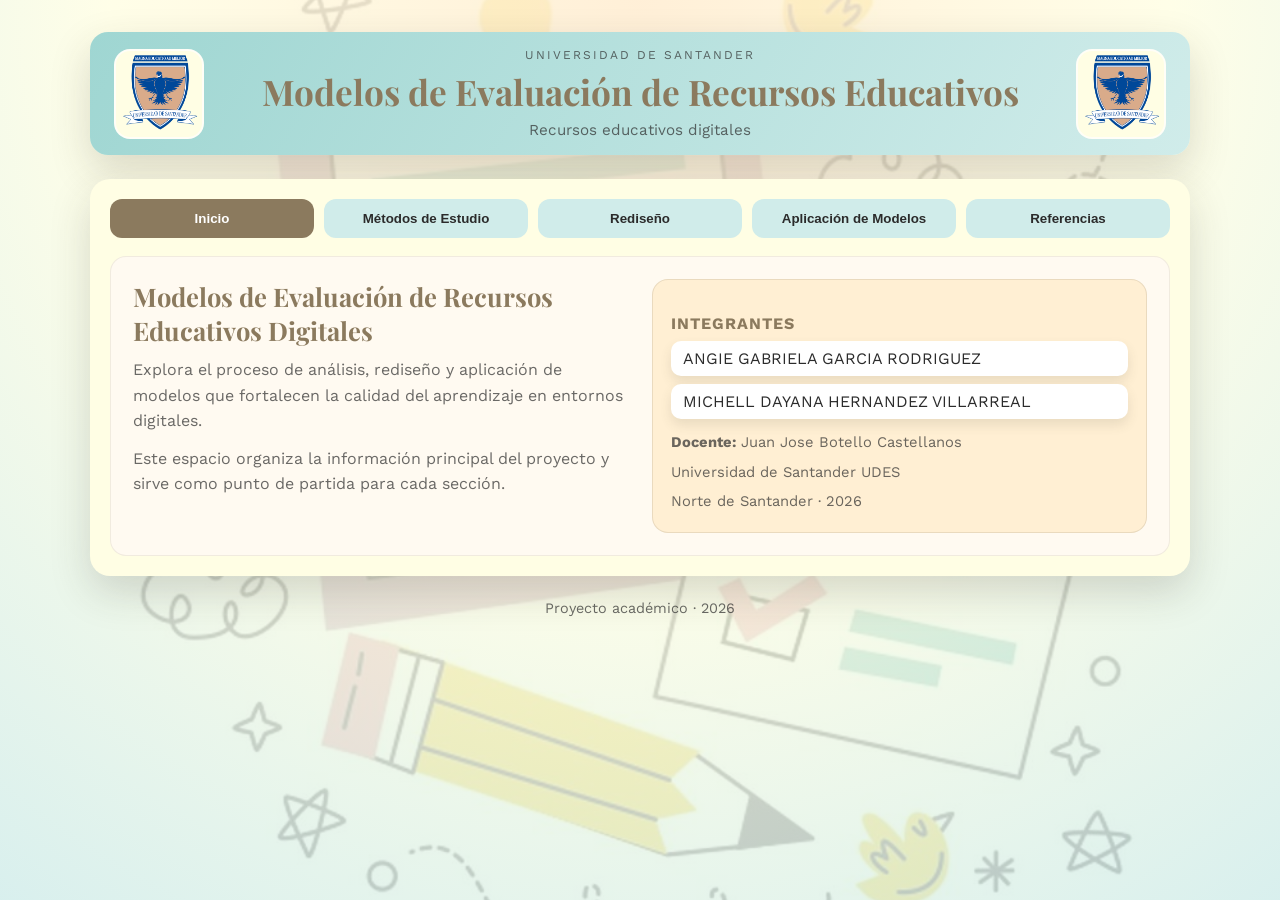
==== index.html @ fd781fe5 "Refactor code structure for improved readability and maintainability" ====
<!DOCTYPE html>
<html lang="es">

<head>
    <meta charset="UTF-8">
    <meta name="viewport" content="width=device-width, initial-scale=1.0">
    <title>Modelos de Evaluación</title>
    <link rel="stylesheet" href="css/style.css">
</head>

<body>
    <div class="page">
        <header class="topbar">
            <img class="logo" src="assets/escudo-udes.png" alt="Logo UDES Izquierda">
            <div class="title-wrap">
                <p class="eyebrow">Universidad de Santander</p>
                <h1>Modelos de Evaluación de Recursos Educativos</h1>
                <p class="subtitle">Recursos educativos digitales</p>
            </div>
            <img class="logo" src="assets/escudo-udes.png" alt="Logo UDES Derecha">
        </header>

        <main class="card">
            <section class="tab-group" data-tabs>
                <div class="tab-buttons" role="tablist" aria-label="Secciones principales">
                    <button class="tab-button is-active" type="button" data-tab="inicio" role="tab" aria-selected="true"
                        aria-controls="panel-inicio">Inicio</button>
                    <button class="tab-button" type="button" data-tab="metodos" role="tab" aria-selected="false"
                        aria-controls="panel-metodos">Métodos de Estudio</button>
                    <button class="tab-button" type="button" data-tab="rediseno" role="tab" aria-selected="false"
                        aria-controls="panel-rediseno">Rediseño</button>
                    <button class="tab-button" type="button" data-tab="aplicacion" role="tab" aria-selected="false"
                        aria-controls="panel-aplicacion">Aplicación de Modelos</button>
                    <button class="tab-button" type="button" data-tab="referencias" role="tab" aria-selected="false"
                        aria-controls="panel-referencias">Referencias</button>
                </div>

                <div class="tab-panels">
                    <section id="panel-inicio" class="tab-panel is-active" data-tab-panel="inicio" role="tabpanel">
                        <div class="hero">
                            <div class="hero-text">
                                <h2>Modelos de Evaluación de Recursos Educativos Digitales</h2>
                                <p class="lead">Explora el proceso de análisis, rediseño y aplicación de modelos que
                                    fortalecen la calidad del aprendizaje en entornos digitales.</p>
                                <p>Este espacio organiza la información principal del proyecto y sirve como punto de
                                    partida para cada sección.</p>
                            </div>
                            <div class="hero-card">
                                <h3>Integrantes</h3>
                                <ul class="list">
                                    <li>ANGIE GABRIELA GARCIA RODRIGUEZ</li>
                                    <li>MICHELL DAYANA HERNANDEZ VILLARREAL</li>
                                </ul>
                                <div class="meta">
                                    <p><strong>Docente:</strong> Juan Jose Botello Castellanos</p>
                                    <p>Universidad de Santander UDES</p>
                                    <p>Norte de Santander · 2026</p>
                                </div>
                            </div>
                        </div>
                    </section>

                    <section id="panel-metodos" class="tab-panel" data-tab-panel="metodos" role="tabpanel">
                        <h2>Métodos de Estudio</h2>
                        <p class="lead">Selecciona la sección para revisar modelos o los recursos educativos digitales.
                        </p>
                        <div class="tab-group" data-tabs>
                            <div class="tab-select-wrap">
                                <label class="tab-select-label" for="metodos-select">Selecciona una seccion</label>
                                <select id="metodos-select" class="tab-select" aria-label="Selecciona una seccion">
                                    <option value="seleccion-modelo" selected>Seleccionando modelo</option>
                                    <option value="red-digital">Recursos educativos digitales</option>
                                </select>
                            </div>
                            <div class="tab-panels">
                                <section id="panel-seleccion-modelo" class="tab-panel is-active"
                                    data-tab-panel="seleccion-modelo" role="tabpanel">
                                    <div class="tab-group subtle" data-tabs>
                                        <div class="tab-buttons" role="tablist" aria-label="Subsecciones de modelos">
                                            <button class="tab-button is-active" type="button" data-tab="lori"
                                                role="tab" aria-selected="true" aria-controls="panel-lori">LORI</button>
                                            <button class="tab-button" type="button" data-tab="otro" role="tab"
                                                aria-selected="false" aria-controls="panel-otro">CODA</button>
                                        </div>
                                        <div class="tab-panels">
                                            <section id="panel-lori" class="tab-panel is-active" data-tab-panel="lori"
                                                role="tabpanel">
                                                <h2>LORI</h2>
                                                <div class="info-block">
                                                    <p><strong>Título:</strong> LORI</p>
                                                    <p><strong>Descripción:</strong> Modelo de evaluación de Recursos
                                                        Educativos
                                                        Digitales desarrollado en 2002 por académicos de la Universidad
                                                        Simon
                                                        Fraser, orientado a valorar la calidad pedagógica y técnica de
                                                        los objetos
                                                        de aprendizaje. Permite analizar los RED desde una perspectiva
                                                        integral,
                                                        considerando su pertinencia educativa y funcionalidad.</p>
                                                    <h3>Criterios de evaluación</h3>
                                                    <ul class="criteria-list">
                                                        <li><strong>Calidad del contenido:</strong> La pertinencia,
                                                            exactitud,
                                                            claridad y actualización del contenido del recurso educativo
                                                            digital.</li>
                                                        <li><strong>Alineación con objetivos de aprendizaje:</strong> La
                                                            coherencia
                                                            entre el recurso, los objetivos de aprendizaje y los
                                                            contenidos curriculares.</li>
                                                        <li><strong>Retroalimentación:</strong> La presencia y calidad
                                                            de la
                                                            retroalimentación que ofrece el recurso al estudiante.</li>
                                                        <li><strong>Motivación:</strong> La capacidad del recurso para
                                                            despertar
                                                            interés, participación y compromiso del estudiante.</li>
                                                        <li><strong>Diseño y usabilidad:</strong> La facilidad de uso,
                                                            organización
                                                            visual y navegación del recurso.</li>
                                                        <li><strong>Usabilidad:</strong> La facilidad con la que el
                                                            usuario interactúa
                                                            con el recurso, navega y comprende su funcionamiento.</li>
                                                        <li><strong>Accesibilidad:</strong> El grado en que el recurso
                                                            permite el acceso
                                                            a estudiantes con diversas necesidades y contextos
                                                            tecnológicos.</li>
                                                        <li><strong>Reusabilidad:</strong> La posibilidad de reutilizar
                                                            el recurso en
                                                            distintos contextos educativos.</li>
                                                        <li><strong>Cumplimiento de estándares:</strong> El cumplimiento
                                                            de criterios
                                                            técnicos, pedagógicos y legales.</li>
                                                    </ul>
                                                    <p><strong>Escala de evaluación:</strong> Escala tipo Likert
                                                        ordinal,
                                                        generalmente de cinco niveles (1 a 5), utilizada para valorar
                                                        cada criterio
                                                        de calidad del recurso educativo digital, que permite valorar
                                                        cada criterio
                                                        según el nivel de calidad percibido, desde muy bajo hasta
                                                        excelente. La escala
                                                        apoya el juicio cualitativo del evaluador sin constituir un
                                                        análisis estadístico.</p>
                                                    <p><strong>Metodología:</strong> Metodología cualitativa,
                                                        descriptiva y documental,
                                                        basada en la revisión sistemática del recurso educativo digital
                                                        a partir de
                                                        criterios previamente definidos. El análisis se realiza mediante
                                                        observación
                                                        directa del recurso, considerando dimensiones pedagógicas,
                                                        técnicas y
                                                        comunicativas.</p>
                                                    <p><strong>Instrumento de evaluación:</strong> Rúbrica o lista de
                                                        verificación
                                                        estructurada por criterios que se valora mediante una escala
                                                        tipo Likert y se
                                                        acompaña de descriptores que orientan el juicio del evaluador.
                                                    </p>
                                                </div>
                                                <button class="rubric-link" type="button"
                                                    data-modal-open="rubrica-lori-modal">Abrir rúbrica LORI</button>
                                            </section>
                                            <section id="panel-otro" class="tab-panel" data-tab-panel="otro"
                                                role="tabpanel">
                                                <h2>CODA</h2>
                                                <div class="info-block">
                                                    <p><strong>Título:</strong> CODA</p>
                                                    <p><strong>Descripción:</strong> Modelo de evaluación de la calidad
                                                        de Recursos Educativos Digitales que integra dimensiones
                                                        pedagógicas, técnicas, comunicativas y normativas, con el fin de
                                                        analizar de manera integral la adecuación del recurso para su
                                                        uso en contextos educativos.</p>
                                                    <h3>Criterios de evaluación</h3>
                                                    <p>Se estructuran en dimensiones que consideran contenidos, diseño
                                                        pedagógico, aspectos técnicos, comunicación, usabilidad,
                                                        accesibilidad y cumplimiento normativo, permitiendo un análisis
                                                        detallado del recurso en función de su calidad global.</p>
                                                    <p><strong>Escala de evaluación:</strong> Utiliza escalas de
                                                        valoración cualitativas y ordinales, que pueden adaptarse según
                                                        el contexto de evaluación, permitiendo clasificar el
                                                        cumplimiento de los criterios en niveles progresivos de calidad.
                                                    </p>
                                                    <p><strong>Metodología:</strong> Cualitativa y analítica, orientada
                                                        a la revisión estructurada del recurso educativo digital
                                                        mediante el análisis de dimensiones y subcriterios, con énfasis
                                                        en la coherencia entre el recurso, el contexto educativo y los
                                                        estándares de calidad.</p>
                                                    <p><strong>Instrumento de evaluación:</strong> Matriz o instrumento
                                                        de evaluación estructurado en dimensiones, criterios y
                                                        subcriterios, que permite registrar de forma organizada el nivel
                                                        de cumplimiento del recurso educativo digital.</p>
                                                    <div style="margin-top: 16px;">
                                                        <p><strong>Tipo de instrumento:</strong> Matriz de evaluación
                                                            cualitativa estructurada en dimensiones, criterios y
                                                            subcriterios.</p>
                                                        <p><strong>Propósito del instrumento:</strong> Analizar de
                                                            manera integral la calidad de un Recurso Educativo Digital
                                                            (RED) a partir de dimensiones pedagógicas, técnicas,
                                                            comunicativas y normativas, sin realizar aún su aplicación,
                                                            conforme a lo propuesto en el documento base del curso.</p>
                                                    </div>
                                                </div>
                                                <button class="rubric-link" type="button"
                                                    data-modal-open="rubrica-coda-modal">Abrir rúbrica CODA</button>
                                            </section>
                                        </div>
                                    </div>
                                </section>
                                <section id="panel-red-digital" class="tab-panel" data-tab-panel="red-digital"
                                    role="tabpanel">
                                    <h2>Recursos educativos digitales</h2>
                                    <p class="lead">A continuación, se presenta la evaluación de calidad de los Recursos
                                        Educativos Digitales (RED) "Proyecto, Y tú, qué haces por el medio" y "La
                                        contaminación medioambiental", realizada a partir de la aplicación de las
                                        plantillas de evaluación correspondientes a los modelos LORI y CODA.</p>
                                    <p>El proceso evaluativo se desarrolló con el propósito de analizar de manera
                                        integral la calidad pedagógica, técnica y funcional de dichos recursos,
                                        considerando criterios específicos establecidos por cada modelo. Para ello, se
                                        examinaron aspectos fundamentales como el contenido, la coherencia didáctica, la
                                        portabilidad, la accesibilidad, la reusabilidad, la interoperabilidad, el
                                        diseño, la usabilidad y la capacidad de generar motivación y reflexión en los
                                        estudiantes.</p>
                                    <p>Esta evaluación no solo permite determinar el nivel de calidad de los RED
                                        analizados, sino también establecer recomendaciones orientadas a optimizar su
                                        implementación y favorecer procesos de enseñanza-aprendizaje más efectivos.</p>

                                    <h3 style="margin-top: 2rem;">Modelos de evaluación</h3>

                                    <div class="rubric-block" style="margin-top: 1.5rem;">
                                        <div style="text-align: center; margin-bottom: 1.5rem;">
                                            <img src="assets/loraRed.png"
                                                alt="RED: Proyecto, Y tú, qué haces por el medio"
                                                style="width: 450px; height: 300px; object-fit: cover; border-radius: 8px;">
                                        </div>

                                        <div
                                            style="background: var(--ink-soft-bg, #f8f9fa); padding: 1.5rem; border-radius: 8px; border-left: 4px solid var(--color5);">
                                            <h4 style="margin-top: 0; color: var(--color5);">RED: Proyecto, Y tú, qué
                                                haces por el medio</h4>
                                            <p style="margin: 0.5rem 0;"><strong>Repositorio:</strong> procomún</p>
                                            <p style="margin: 0.5rem 0;"><strong>Plantilla de evaluación:</strong> LORI
                                            </p>
                                            <p style="margin: 0.5rem 0;"><strong>Autor de red:</strong> Paula Yagüe</p>
                                            <p style="margin: 0.5rem 0;"><strong>Link:</strong> <a
                                                    href="https://procomun.intef.es/gl/ode/view/es_2025101412_9190540"
                                                    target="_blank" rel="noopener noreferrer"
                                                    style="color: var(--color5); text-decoration: underline;">https://procomun.intef.es/gl/ode/view/es_2025101412_9190540</a>
                                            </p>

                                            <div style="text-align: center; margin-top: 1.5rem;">
                                                <button class="btn-primary" type="button"
                                                    data-modal-open="rubrica-lori-modal"
                                                    style="padding: 0.75rem 2rem; font-size: 1rem; cursor: pointer;">
                                                    📋 Abrir Rúbrica LORI
                                                </button>
                                            </div>
                                        </div>
                                    </div>

                                    <div class="rubric-block" style="margin-top: 2.5rem;">
                                        <div style="text-align: center; margin-bottom: 1.5rem;">
                                            <div style="text-align: center; margin-bottom: 1.5rem;">
                                                <img src="assets/codaRed.png"
                                                    alt="RED: Proyecto, Y tú, qué haces por el medio"
                                                    style="width: 450px; height: 300px; object-fit: cover; border-radius: 8px;">
                                            </div>
                                        </div>

                                        <div
                                            style="background: var(--ink-soft-bg, #f8f9fa); padding: 1.5rem; border-radius: 8px; border-left: 4px solid var(--color5);">
                                            <h4 style="margin-top: 0; color: var(--color5);">RED: Explorando los tipos
                                                de contaminación</h4>
                                            <p style="margin: 0.5rem 0;"><strong>Repositorio:</strong> procomún</p>
                                            <p style="margin: 0.5rem 0;"><strong>Plantilla de evaluación:</strong> CODA
                                            </p>
                                            <p style="margin: 0.5rem 0;"><strong>Autor de red:</strong> Pilar Jarrín</p>
                                            <p style="margin: 0.5rem 0;"><strong>Link:</strong> <a
                                                    href="https://procomun.intef.es/ode/view/es_2025040312_9151313"
                                                    target="_blank" rel="noopener noreferrer"
                                                    style="color: var(--color5); text-decoration: underline;">https://procomun.intef.es/ode/view/es_2025040312_9151313</a>
                                            </p>

                                            <div style="text-align: center; margin-top: 1.5rem;">
                                                <button class="btn-primary" type="button"
                                                    data-modal-open="rubrica-coda-modal"
                                                    style="padding: 0.75rem 2rem; font-size: 1rem; cursor: pointer;">
                                                    📋 Abrir Rúbrica CODA
                                                </button>
                                            </div>
                                        </div>
                                    </div>
                                </section>
                            </div>
                        </div>
                    </section>

                    <section id="panel-rediseno" class="tab-panel" data-tab-panel="rediseno" role="tabpanel">
                        <h2>Rediseño</h2>
                        <p>Presenta las oportunidades de mejora detectadas en los recursos educativos. Puedes detallar
                            cambios en contenidos, actividades y experiencia de usuario.</p>
                    </section>

                    <section id="panel-aplicacion" class="tab-panel" data-tab-panel="aplicacion" role="tabpanel">
                        <h2>Aplicación de modelos de evaluación</h2>
                        <p>Incluye los pasos de implementación, evidencias y resultados obtenidos al aplicar el modelo
                            elegido en un recurso real.</p>
                    </section>

                    <section id="panel-referencias" class="tab-panel" data-tab-panel="referencias" role="tabpanel">
                        <h2>Referencias</h2>

                        <div style="max-width: 900px; margin: 0 auto;">
                            <div style="margin-bottom: 1.5rem; padding-left: 2rem; text-indent: -2rem;">
                                <p style="margin: 0.5rem 0;">Chinchilla Ruedas, Z. (2015). <em>Recursos educativos
                                        digitales: Conceptos, criterios y modelos de evaluación</em>. Universidad de
                                    Medellín – CVUDES.</p>
                            </div>

                            <div style="margin-bottom: 1.5rem; padding-left: 2rem; text-indent: -2rem;">
                                <p style="margin: 0.5rem 0;">Infografía: Modelos de evaluación de RED [Infografía].
                                    <em>Aula virtual del curso Recursos Educativos Digitales</em>.</p>
                            </div>

                            <div style="margin-bottom: 1.5rem; padding-left: 2rem; text-indent: -2rem;">
                                <p style="margin: 0.5rem 0;">Procomún – INTEF. (s. f.). [Recurso educativo digital sobre
                                    educación ambiental] [Recurso educativo digital]. Instituto Nacional de Tecnologías
                                    Educativas y de Formación del Profesorado. <a
                                        href="https://procomun.intef.es/gl/ode/view/es_2025101412_9190540"
                                        target="_blank" rel="noopener noreferrer"
                                        style="color: var(--color5); text-decoration: underline;">https://procomun.intef.es/gl/ode/view/es_2025101412_9190540</a>
                                </p>
                            </div>

                            <div style="margin-bottom: 1.5rem; padding-left: 2rem; text-indent: -2rem;">
                                <p style="margin: 0.5rem 0;">Procomún – INTEF. (s. f.). <em>Explorando los tipos de
                                        contaminación</em> [Recurso educativo digital]. Instituto Nacional de
                                    Tecnologías Educativas y de Formación del Profesorado. <a
                                        href="https://procomun.intef.es/ode/view/es_2025040312_9151313" target="_blank"
                                        rel="noopener noreferrer"
                                        style="color: var(--color5); text-decoration: underline;">https://procomun.intef.es/ode/view/es_2025040312_9151313</a>
                                </p>
                            </div>
                        </div>
                    </section>
                </div>
            </section>
        </main>

        <footer class="footer">
            <p>Proyecto académico · 2026</p>
        </footer>
    </div>

    <!-- Modal LORI - Cargado dinámicamente -->
    <div class="modal" id="rubrica-lori-modal" aria-hidden="true" role="dialog" aria-modal="true"
        aria-labelledby="rubrica-lori-title">
        <!-- Contenido cargado desde components/modal-lori.html -->
    </div>

    <!-- Modal CODA - Cargado dinámicamente -->
    <div class="modal" id="rubrica-coda-modal" aria-hidden="true" role="dialog" aria-modal="true"
        aria-labelledby="rubrica-coda-title">
        <!-- Contenido cargado desde components/modal-coda.html -->
    </div>

    <script src="js/script.js"></script>
</body>

</html>
---- css/style.css ----
@import url('https://fonts.googleapis.com/css2?family=Playfair+Display:wght@600;700&family=Work+Sans:wght@400;500;600&display=swap');

:root {
    --color1: #ffefd3;
    --color2: #fffee4;
    --color3: #d0ecea;
    --color4: #9fd6d2;
    --color5: #8b7a5e;
    --ink: #2b2b2b;
    --ink-soft: rgba(43, 43, 43, 0.7);
    --shadow: 0 16px 40px rgba(52, 50, 43, 0.18);
}

* {
    box-sizing: border-box;
    margin: 0;
    padding: 0;
}

body {
    font-family: "Work Sans", "Segoe UI", sans-serif;
    background-image: radial-gradient(circle at top, rgba(255, 238, 212, 0.92), rgba(255, 254, 228, 0.85) 48%, rgba(208, 236, 234, 0.82) 100%),
        url("../assets/WhatsApp\ Image\ 2026-02-14\ at\ 18.39.48.jpeg");
    background-repeat: no-repeat, no-repeat;
    background-position: center, center;
    background-size: cover, cover;
    background-attachment: scroll, fixed;
    color: var(--ink);
    min-height: 100vh;
    padding: 32px 20px 48px;
}

.page {
    max-width: 1100px;
    margin: 0 auto;
    display: grid;
    gap: 24px;
}

.topbar {
    display: grid;
    grid-template-columns: 90px 1fr 90px;
    align-items: center;
    gap: 16px;
    background: linear-gradient(120deg, var(--color4), var(--color3));
    border-radius: 18px;
    padding: 16px 24px;
    box-shadow: var(--shadow);
}

.logo {
    width: 90px;
    height: 90px;
    border-radius: 16px;
    object-fit: contain;
    background: var(--color2);
    border: 2px solid rgba(255, 255, 255, 0.7);
}

.title-wrap {
    text-align: center;
    display: grid;
    gap: 6px;
}

.eyebrow {
    text-transform: uppercase;
    font-size: 0.75rem;
    letter-spacing: 2px;
    color: var(--ink-soft);
}

.title-wrap h1 {
    font-family: "Playfair Display", "Times New Roman", serif;
    font-size: clamp(1.4rem, 2.8vw, 2.2rem);
    color: var(--color5);
}

.subtitle {
    font-size: 0.95rem;
    color: var(--ink-soft);
}

.card {
    background: var(--color2);
    border-radius: 20px;
    box-shadow: var(--shadow);
    padding: 20px;
}

.tab-group {
    display: grid;
    gap: 18px;
}

.tab-buttons {
    display: flex;
    flex-wrap: wrap;
    gap: 10px;
}

.tab-select-wrap {
    display: grid;
    gap: 8px;
    max-width: 360px;
}

.tab-select-label {
    font-weight: 600;
    color: var(--ink-soft);
}

.tab-select {
    appearance: none;
    border-radius: 12px;
    border: 1px solid rgba(139, 122, 94, 0.3);
    padding: 12px 16px;
    background: #fff;
    color: var(--ink);
    font-weight: 600;
    box-shadow: 0 10px 20px rgba(91, 88, 78, 0.12);
    background-image: linear-gradient(45deg, transparent 50%, var(--color5) 50%),
        linear-gradient(135deg, var(--color5) 50%, transparent 50%);
    background-position: calc(100% - 18px) calc(50% - 3px), calc(100% - 12px) calc(50% - 3px);
    background-size: 6px 6px, 6px 6px;
    background-repeat: no-repeat;
}

.tab-select:focus {
    outline: 2px solid rgba(159, 214, 210, 0.8);
    outline-offset: 2px;
}

.tab-button {
    flex: 1 1 160px;
    border: none;
    border-radius: 12px;
    padding: 12px 18px;
    font-weight: 600;
    background: var(--color3);
    color: var(--ink);
    cursor: pointer;
    transition: transform 0.2s ease, box-shadow 0.2s ease, background 0.2s ease;
}

.tab-button:hover {
    transform: translateY(-1px);
    box-shadow: 0 10px 20px rgba(91, 88, 78, 0.18);
    background: var(--color4);
}

.tab-button.is-active {
    background: var(--color5);
    color: #fff;
}

.tab-panel {
    display: none;
    background: #fffaf1;
    border-radius: 16px;
    padding: 22px;
    border: 1px solid rgba(139, 122, 94, 0.12);
}

.tab-panel.is-active {
    display: block;
}

.hero {
    display: grid;
    grid-template-columns: repeat(auto-fit, minmax(260px, 1fr));
    gap: 24px;
    align-items: start;
}

.hero h2 {
    font-family: "Playfair Display", "Times New Roman", serif;
    font-size: 1.6rem;
    color: var(--color5);
    margin-bottom: 10px;
}

.lead {
    font-size: 1rem;
    color: var(--ink-soft);
    margin-bottom: 12px;
}

.hero-card {
    background: var(--color1);
    border-radius: 16px;
    padding: 18px;
    border: 1px solid rgba(139, 122, 94, 0.18);
}

.hero-card h3 {
    font-size: 1rem;
    text-transform: uppercase;
    letter-spacing: 1px;
    margin-bottom: 12px;
    color: var(--color5);
}

.list {
    list-style: none;
    display: grid;
    gap: 8px;
    margin-bottom: 12px;
}

.list li {
    background: #fff;
    border-radius: 10px;
    padding: 8px 12px;
    box-shadow: 0 6px 12px rgba(76, 70, 57, 0.12);
}

.meta {
    display: grid;
    gap: 6px;
    font-size: 0.92rem;
    color: var(--ink-soft);
}

.tab-panel h2 {
    font-family: "Playfair Display", "Times New Roman", serif;
    color: var(--color5);
    margin-bottom: 10px;
}

.tab-panel p {
    color: var(--ink-soft);
    line-height: 1.6;
}

.tab-panel h3 {
    margin-top: 16px;
    margin-bottom: 8px;
    color: var(--color5);
}

.info-block {
    background: #fffaf1;
    border-radius: 14px;
    padding: 14px 16px;
    border: 1px solid rgba(139, 122, 94, 0.12);
}

.criteria-list {
    display: grid;
    gap: 10px;
    margin: 12px 0 16px;
    padding-left: 18px;
    color: var(--ink-soft);
}

.rubric-link {
    display: inline-block;
    margin-top: 12px;
    padding: 10px 16px;
    border-radius: 999px;
    background: var(--color5);
    color: #fff;
    text-decoration: none;
    font-weight: 600;
    border: none;
    cursor: pointer;
    font-family: inherit;
}

.rubric-link:hover {
    background: #6f6148;
}

.rubrica {
    margin-top: 24px;
    padding: 18px;
    border-radius: 16px;
    background: rgba(255, 254, 228, 0.85);
    border: 1px solid rgba(139, 122, 94, 0.2);
}

.rubric-block {
    margin-top: 18px;
    padding: 12px;
    border-radius: 12px;
    background: #fffaf1;
    border: 1px solid rgba(139, 122, 94, 0.12);
}

.rubric-meta {
    margin-bottom: 12px;
}

.rubric-table {
    width: 100%;
    border-collapse: collapse;
    font-size: 0.92rem;
    background: #fff;
    border-radius: 10px;
    overflow: hidden;
}

.rubric-table th,
.rubric-table td {
    border: 1px solid rgba(139, 122, 94, 0.2);
    padding: 8px 10px;
    text-align: center;
}

.rubric-table th:not(:first-child),
.rubric-table td:not(:first-child) {
    min-width: 45px;
    width: auto;
}

.rubric-table th:first-child,
.rubric-table td:first-child {
    text-align: left;
    width: 40%;
    min-width: 200px;
}

.rubric-table th {
    background: var(--color3);
    color: var(--ink);
    font-weight: 600;
}

.rubric-table input[type="checkbox"],
.rubric-table input[type="radio"] {
    width: 16px;
    height: 16px;
    accent-color: var(--color5);
    cursor: pointer;
}

.modal {
    position: fixed;
    inset: 0;
    display: none;
    align-items: center;
    justify-content: center;
    z-index: 50;
    padding: 24px;
}

.modal.is-open {
    display: flex;
}

.modal-backdrop {
    position: absolute;
    inset: 0;
    background: rgba(31, 30, 25, 0.55);
}

.modal-dialog {
    position: relative;
    z-index: 1;
    width: min(960px, 92vw);
    max-height: 88vh;
    overflow: hidden;
    border-radius: 18px;
    background: var(--color2);
    box-shadow: 0 30px 60px rgba(36, 32, 24, 0.4);
    display: grid;
    grid-template-rows: auto 1fr;
}

.modal-header {
    display: flex;
    align-items: center;
    justify-content: space-between;
    padding: 16px 20px;
    background: var(--color3);
    border-bottom: 1px solid rgba(139, 122, 94, 0.2);
}

.modal-header h2 {
    margin: 0;
    color: var(--color5);
    font-family: "Playfair Display", "Times New Roman", serif;
}

.modal-close {
    border: none;
    background: #fff;
    color: var(--color5);
    font-size: 1.1rem;
    width: 36px;
    height: 36px;
    border-radius: 50%;
    cursor: pointer;
}

.modal-body {
    padding: 18px 20px 24px;
    overflow: auto;
    display: grid;
    gap: 16px;
}

body.modal-open {
    overflow: hidden;
}

.subtle .tab-button {
    background: #fffaf1;
    border: 1px solid rgba(139, 122, 94, 0.15);
}

.subtle .tab-button.is-active {
    background: var(--color4);
    color: var(--ink);
    box-shadow: none;
}

.footer {
    text-align: center;
    color: var(--ink-soft);
    font-size: 0.9rem;
}

.modal-actions {
    display: flex;
    gap: 12px;
    align-items: center;
}

.btn-print {
    display: flex;
    align-items: center;
    gap: 6px;
    padding: 8px 16px;
    background: var(--color4);
    color: var(--ink);
    border: 2px solid var(--color5);
    border-radius: 8px;
    font-family: inherit;
    font-size: 0.95rem;
    font-weight: 500;
    cursor: pointer;
    transition: all 0.2s ease;
}

.btn-print:hover {
    background: var(--color3);
    transform: translateY(-2px);
    box-shadow: 0 4px 12px rgba(139, 122, 94, 0.2);
}

.btn-print span {
    font-size: 1.1rem;
}

.btn-primary {
    display: inline-flex;
    align-items: center;
    gap: 6px;
    padding: 8px 16px;
    background: var(--color5);
    color: white;
    border: 2px solid var(--color5);
    border-radius: 8px;
    font-family: inherit;
    font-size: 0.95rem;
    font-weight: 500;
    cursor: pointer;
    transition: all 0.2s ease;
}

.btn-primary:hover {
    background: var(--color3);
    border-color: var(--color3);
    transform: translateY(-2px);
    box-shadow: 0 4px 12px rgba(139, 122, 94, 0.3);
}

@media print {
    body {
        background: white;
        padding: 0;
        min-height: 0;
    }

    .page,
    .topbar,
    .tabs,
    .modal-backdrop,
    .modal-actions,
    .btn-print,
    .modal-close,
    .footer {
        display: none !important;
    }

    /* Ocultar todos los modales por defecto */
    .modal {
        display: none !important;
    }

    /* Solo mostrar el modal que se va a imprimir */
    .modal.printing {
        display: block !important;
        position: static;
        background: white;
        overflow: visible;
    }

    .modal.printing .modal-dialog {
        max-width: 100%;
        width: 100%;
        max-height: none !important;
        height: auto !important;
        background: white;
        box-shadow: none;
        border-radius: 0;
        overflow: visible !important;
        position: static;
        transform: none;
        display: block !important;
    }

    .modal.printing .modal-header {
        border-bottom: 2px solid #333;
        padding: 12px 0;
        margin-bottom: 16px;
    }

    .modal.printing .modal-header h2 {
        font-size: 18pt;
        color: #000;
    }

    .modal.printing .modal-body {
        padding: 0;
        overflow: visible !important;
        max-height: none !important;
        height: auto !important;
    }

    .modal.printing .rubric-block {
        page-break-inside: auto;
        margin-bottom: 20px;
    }

    .modal.printing .rubric-table {
        border-collapse: collapse;
        width: 100%;
        page-break-inside: auto;
    }

    .modal.printing .rubric-table tbody tr {
        page-break-inside: avoid;
        page-break-after: auto;
    }

    .modal.printing .rubric-table th,
    .modal.printing .rubric-table td {
        border: 1px solid #333;
        padding: 8px 6px;
        font-size: 10pt;
    }

    .modal.printing .rubric-table thead {
        background: #e0e0e0;
    }

    .modal.printing .rubric-table input[type="radio"],
    .modal.printing .rubric-table input[type="checkbox"] {
        width: 14px;
        height: 14px;
    }

    .modal.printing .rubric-table th:first-child,
    .modal.printing .rubric-table td:first-child {
        text-align: left;
        width: auto;
    }

    .modal.printing .lead {
        font-size: 11pt;
        margin-bottom: 12px;
    }

    .modal.printing .rubric-meta {
        font-size: 10pt;
        margin: 8px 0;
    }

    .modal.printing h3 {
        font-size: 13pt;
        margin-top: 16px;
        margin-bottom: 8px;
        color: #000;
    }

    .modal.printing input[type="text"],
    .modal.printing input[type="url"],
    .modal.printing textarea {
        border: 1px solid #666 !important;
        font-size: 10pt !important;
        padding: 4px 6px !important;
        background: white !important;
    }
}

@media (max-width: 780px) {
    .topbar {
        grid-template-columns: 1fr;
        text-align: center;
    }

    .logo {
        margin: 0 auto;
    }

    .tab-button {
        flex: 1 1 100%;
    }

    .modal-header {
        flex-direction: column;
        gap: 12px;
        align-items: flex-start;
    }

    .modal-actions {
        width: 100%;
        justify-content: space-between;
    }

    .rubric-table {
        font-size: 0.85rem;
    }

    .rubric-table th:first-child,
    .rubric-table td:first-child {
        min-width: 150px;
    }
}
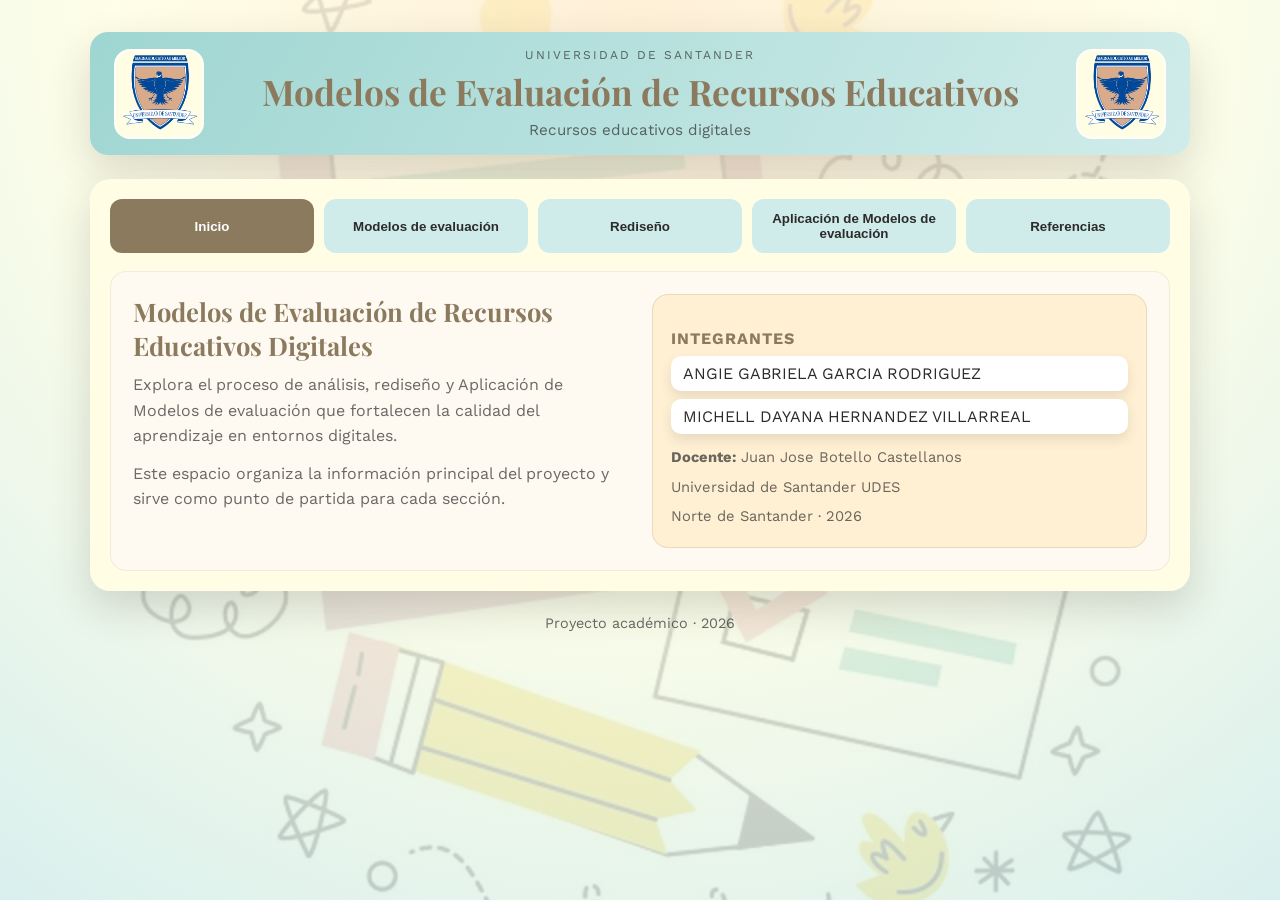
==== commit 4f51a90c: "Update tab labels and headings for consistency in evaluation models" ====
--- a/index.html
+++ b/index.html
@@ -26,11 +26,11 @@
                     <button class="tab-button is-active" type="button" data-tab="inicio" role="tab" aria-selected="true"
                         aria-controls="panel-inicio">Inicio</button>
                     <button class="tab-button" type="button" data-tab="metodos" role="tab" aria-selected="false"
-                        aria-controls="panel-metodos">Métodos de Estudio</button>
+                        aria-controls="panel-metodos">Modelos de evaluación</button>
                     <button class="tab-button" type="button" data-tab="rediseno" role="tab" aria-selected="false"
                         aria-controls="panel-rediseno">Rediseño</button>
                     <button class="tab-button" type="button" data-tab="aplicacion" role="tab" aria-selected="false"
-                        aria-controls="panel-aplicacion">Aplicación de Modelos</button>
+                        aria-controls="panel-aplicacion">Aplicación de Modelos de evaluación</button>
                     <button class="tab-button" type="button" data-tab="referencias" role="tab" aria-selected="false"
                         aria-controls="panel-referencias">Referencias</button>
                 </div>
@@ -40,7 +40,7 @@
                         <div class="hero">
                             <div class="hero-text">
                                 <h2>Modelos de Evaluación de Recursos Educativos Digitales</h2>
-                                <p class="lead">Explora el proceso de análisis, rediseño y aplicación de modelos que
+                                <p class="lead">Explora el proceso de análisis, rediseño y Aplicación de Modelos de evaluación que
                                     fortalecen la calidad del aprendizaje en entornos digitales.</p>
                                 <p>Este espacio organiza la información principal del proyecto y sirve como punto de
                                     partida para cada sección.</p>
@@ -61,7 +61,7 @@
                     </section>
 
                     <section id="panel-metodos" class="tab-panel" data-tab-panel="metodos" role="tabpanel">
-                        <h2>Métodos de Estudio</h2>
+                        <h2>Modelos de evaluación</h2>
                         <p class="lead">Selecciona la sección para revisar modelos o los recursos educativos digitales.
                         </p>
                         <div class="tab-group" data-tabs>
@@ -300,7 +300,7 @@
                     </section>
 
                     <section id="panel-aplicacion" class="tab-panel" data-tab-panel="aplicacion" role="tabpanel">
-                        <h2>Aplicación de modelos de evaluación</h2>
+                        <h2>Aplicación de Modelos de evaluación de evaluación</h2>
                         <p>Incluye los pasos de implementación, evidencias y resultados obtenidos al aplicar el modelo
                             elegido en un recurso real.</p>
                     </section>
